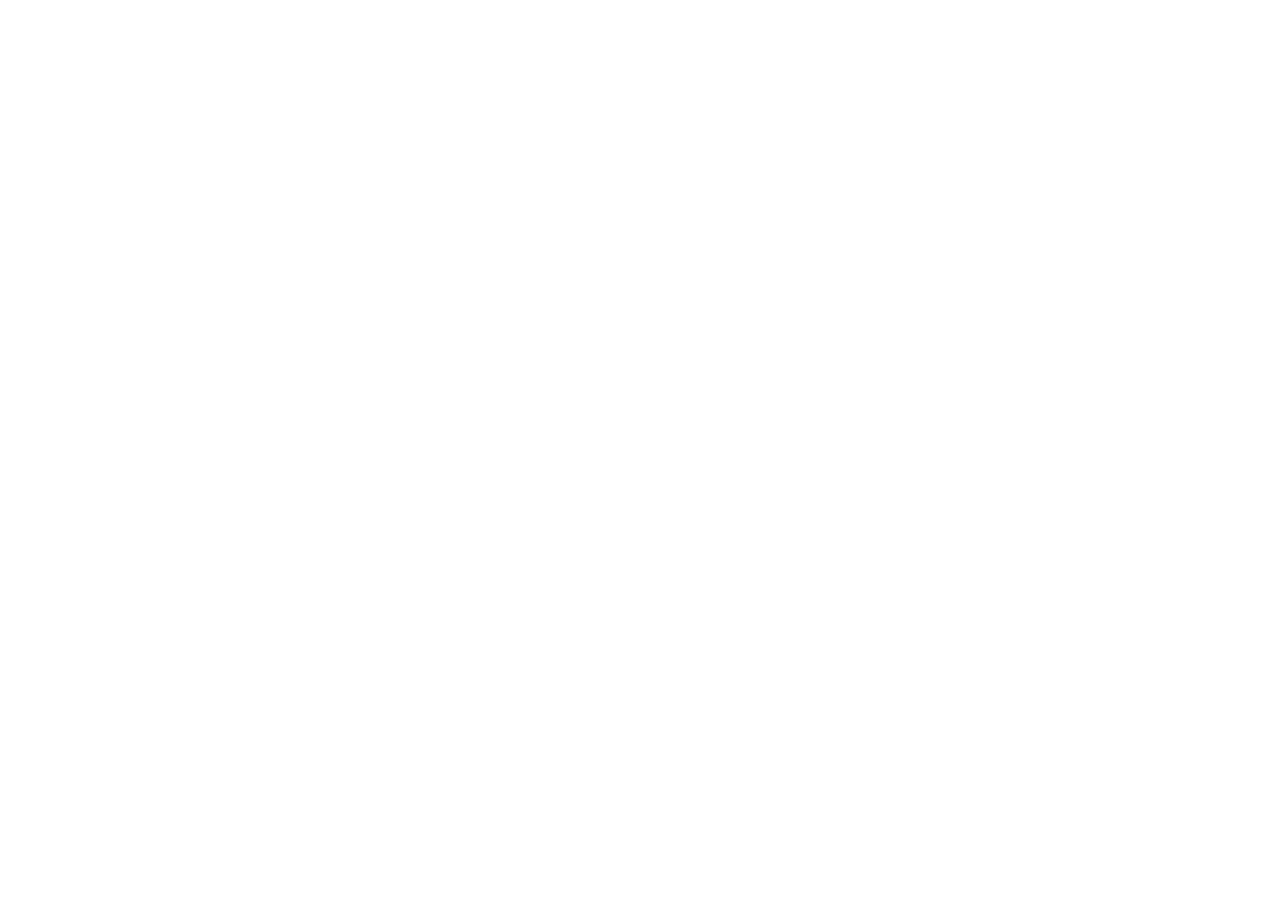
==== index.html @ 6c421e77 "First commit" ====
<!DOCTYPE html>
<html lang="sv">
<head>
    <meta charset="UTF-8">
    <meta name="viewport" content="width=device-width, initial-scale=1.0">
    <title>Uppgift2</title>
</head>
<body>
  
</body>
</html>
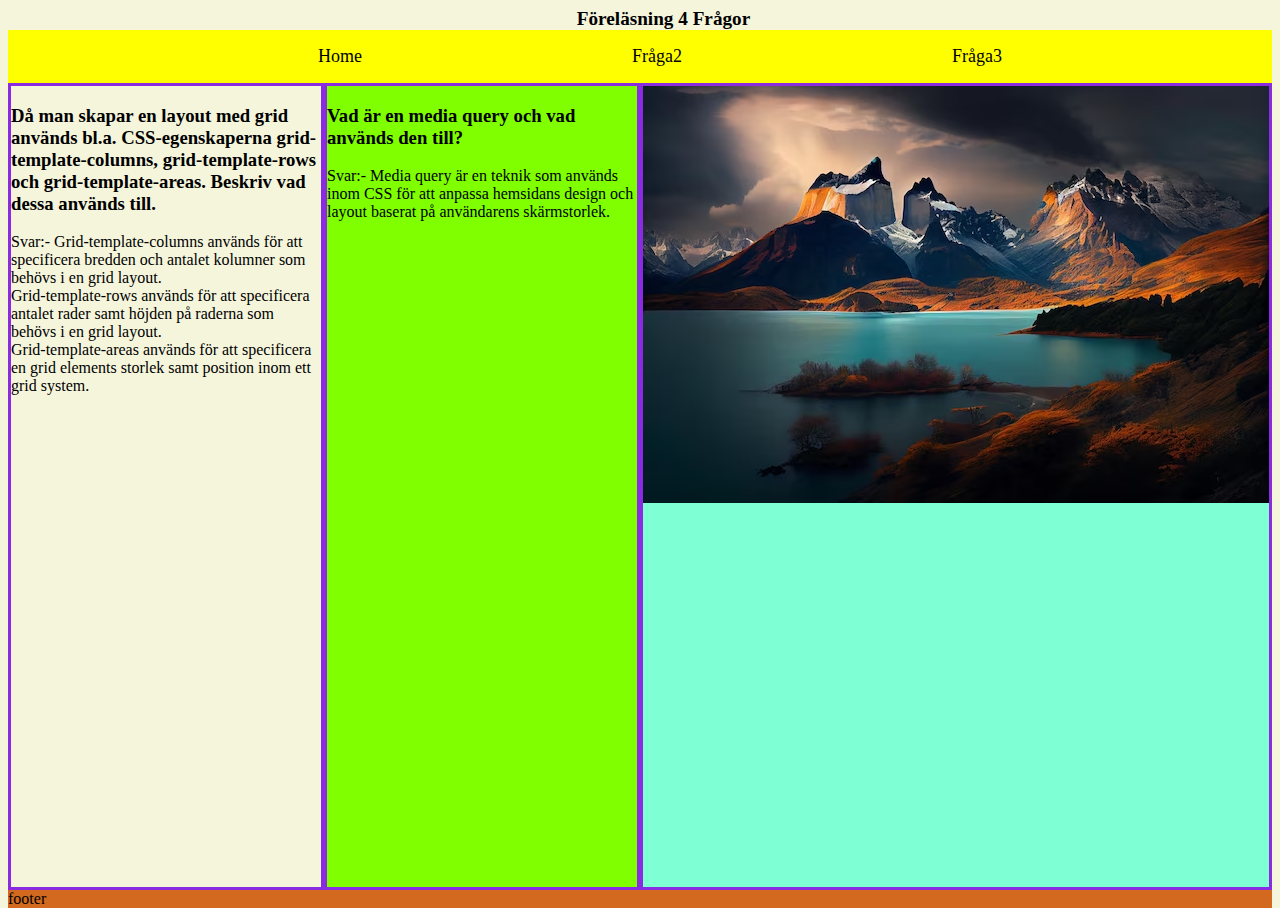
==== commit e661e3f6: "modified code" ====
--- a/index.html
+++ b/index.html
@@ -3,9 +3,56 @@
 <head>
     <meta charset="UTF-8">
     <meta name="viewport" content="width=device-width, initial-scale=1.0">
+    <link rel="stylesheet" href="Designwebsite.css">
     <title>Uppgift2</title>
 </head>
+
+<header>Föreläsning 4 Frågor</header>
+
 <body>
-  
+  <div class="navBar">
+    <ul>
+        <li>
+            <a class="mouseon" href="index.html">Home</a>
+        </li>
+        <li>
+            <a class="mouseon" href="Fråga2.html">Fråga2</a>
+        </li>
+        <li>
+            <a class="mouseon" href="Fråga3.html">Fråga3</a>
+        </li>
+    </ul>
+</div>
+
+    <div id="content1">
+        <h3>
+            Då man skapar en layout med grid används bl.a. CSS-egenskaperna grid-template-columns, grid-template-rows och grid-template-areas. Beskriv vad dessa används till.
+        </h3>
+        <p>
+            Svar:- Grid-template-columns används för att specificera bredden och antalet kolumner som behövs i en grid layout. <br> Grid-template-rows används för att specificera antalet rader samt höjden på raderna som behövs i en grid layout. <br> Grid-template-areas används för att specificera en grid elements storlek samt position inom ett grid system.
+        </p>
+        </div>
+
+    <div id="content2">
+        <h3>
+            Vad är en media query och vad används den till?
+        </h3>
+
+        <p>
+        Svar:- Media query är en teknik som används inom CSS för att anpassa hemsidans design och layout baserat på användarens skärmstorlek. 
+        </p>
+    </div>
+
+
+
+    <div id="content3">
+        <img id="bild1" src="naturalbeauty.avif" alt="">
+    </div>
+ 
+
+<footer>
+footer
+</footer>
+
 </body>
 </html>--- a/Designwebsite.css
+++ b/Designwebsite.css
@@ -0,0 +1,87 @@
+html{
+    height: 100%;
+}
+
+header{
+    font-family: Georgia, 'Times New Roman', Times, serif;
+    font-size:larger;
+    font-weight: bold;
+}
+
+h1{
+    font-family: Georgia, 'Times New Roman', Times, serif;
+}
+
+body {
+    height: 100%;
+    background-color: beige;
+    font-family: Cambria, Cochin, Georgia, Times, 'Times New Roman', serif;
+    display: grid;
+    grid-template-rows: min-content min-content auto min-content;
+    grid-template-columns: 1fr 1fr 1fr;
+    grid-template-areas:
+      "header header header"
+      "navBar navBar navBar"
+      "content1 content2 content3"
+      "footer footer footer";
+  }
+  
+  header {
+    grid-area: header;
+    margin-left: 45%;
+  }
+  
+  .navBar {
+    grid-area: navBar;
+    background-color: yellow;
+    align-items: center;
+  }
+  
+  .navBar ul{
+    display: flex;
+    list-style: none;
+    justify-content: space-evenly;
+    font-weight: bold;
+  }
+
+  .mouseon{
+    font-size: 18px;
+    text-decoration: none;
+    color: black;
+  }
+
+  .mouseon:hover{
+    background-color: white;
+  }
+
+  .mouseon:not(:hover){
+    font-weight: lighter;
+  }
+  #content1 {
+    grid-area: content1;
+    border-style: solid;
+    border-color: blueviolet;
+  }
+  
+  #content2 {
+    grid-area: content2;
+    background-color: chartreuse;
+    border-style: solid;
+    border-color: blueviolet;
+  }
+  
+  #content3 {
+    grid-area: content3;
+    background-color: aquamarine;
+    border-style: solid;
+    border-color: blueviolet;
+  }
+  
+  footer {
+    grid-area: footer;
+    background-color: chocolate;
+  }
+
+  #bild1{
+    width: auto;
+  }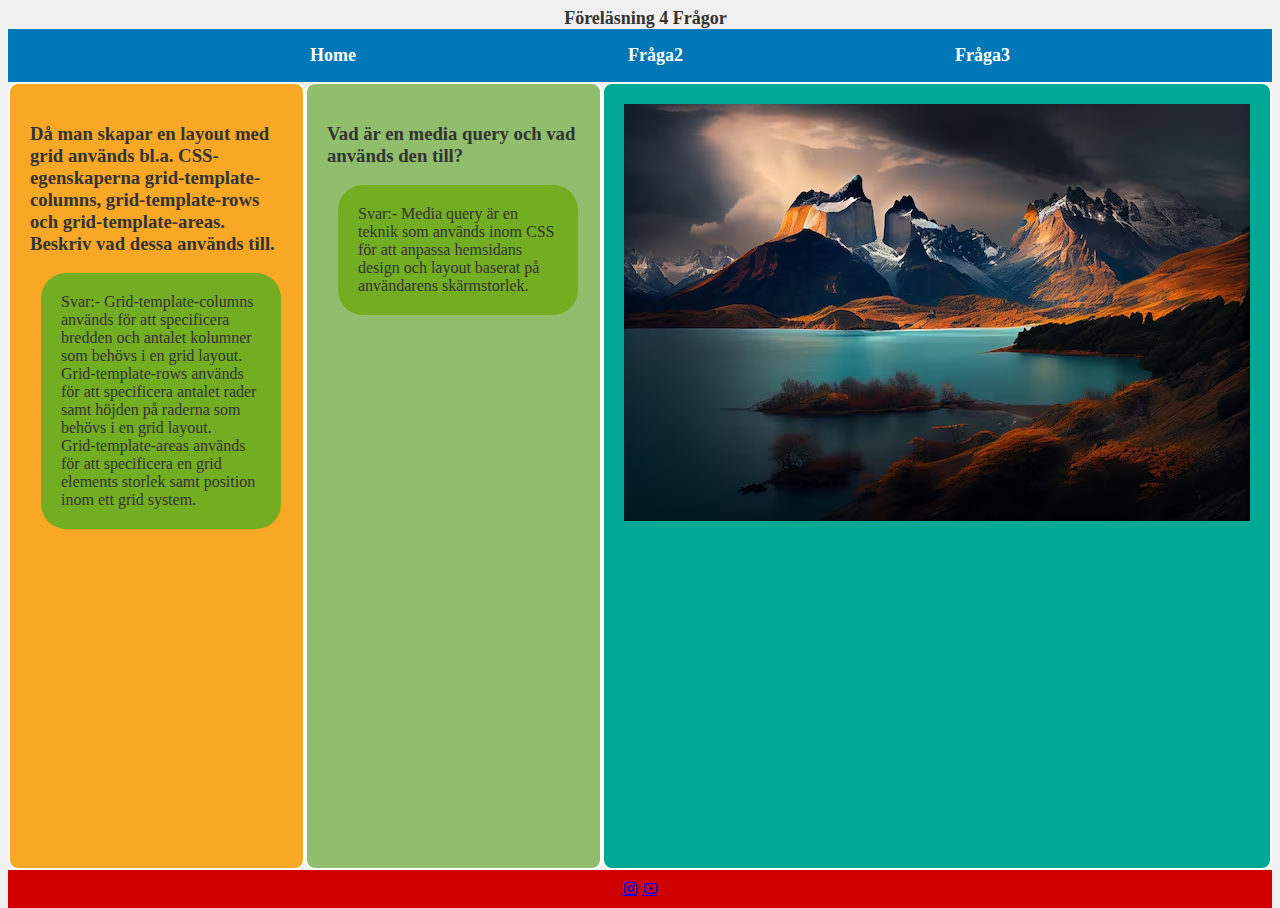
==== commit b4bb898c: "3 change" ====
--- a/index.html
+++ b/index.html
@@ -4,6 +4,7 @@
     <meta charset="UTF-8">
     <meta name="viewport" content="width=device-width, initial-scale=1.0">
     <link rel="stylesheet" href="Designwebsite.css">
+    <link rel="stylesheet" href="fonts/remixicon.css">
     <title>Uppgift2</title>
 </head>
 
@@ -51,7 +52,10 @@
  
 
 <footer>
-footer
+    <div class="icons">
+        <a href="https://www.instagram.com/hassanito.ali/"><i class="ri-instagram-line"></i></a>
+        <a href="https://www.youtube.com/watch?v=bMFb5umJurI&ab_channel=RKUtbildning"><i class="ri-youtube-line"></i></a>
+    </div>
 </footer>
 
 </body>
--- a/Designwebsite.css
+++ b/Designwebsite.css
@@ -1,87 +1,101 @@
-html{
-    height: 100%;
+html {
+  height: 100%;
 }
 
-header{
-    font-family: Georgia, 'Times New Roman', Times, serif;
-    font-size:larger;
-    font-weight: bold;
-}
-
-h1{
-    font-family: Georgia, 'Times New Roman', Times, serif;
+p{
+  border-radius: 25px;
+  background: #73AD21;
+  padding: 20px;
+  width: 200px;
+  height: auto;
+  margin-left: 11px;
 }
 
 body {
-    height: 100%;
-    background-color: beige;
-    font-family: Cambria, Cochin, Georgia, Times, 'Times New Roman', serif;
-    display: grid;
-    grid-template-rows: min-content min-content auto min-content;
-    grid-template-columns: 1fr 1fr 1fr;
-    grid-template-areas:
-      "header header header"
-      "navBar navBar navBar"
-      "content1 content2 content3"
-      "footer footer footer";
-  }
-  
-  header {
-    grid-area: header;
-    margin-left: 45%;
-  }
-  
-  .navBar {
-    grid-area: navBar;
-    background-color: yellow;
-    align-items: center;
-  }
-  
-  .navBar ul{
-    display: flex;
-    list-style: none;
-    justify-content: space-evenly;
-    font-weight: bold;
-  }
+  height: 100%;
+  background-color: #f0f0f0; 
+  font-family: Cambria, Cochin, Georgia, Times, 'Times New Roman', serif;
+  display: grid;
+  grid-template-rows: min-content min-content auto min-content;
+  grid-template-columns: 1fr 1fr 1fr;
+  grid-template-areas:
+    "header header header"
+    "navBar navBar navBar"
+    "content1 content2 content3"
+    "footer footer footer";
+}
 
-  .mouseon{
-    font-size: 18px;
-    text-decoration: none;
-    color: black;
-  }
+header {
+  grid-area: header;
+  margin-left: 44%;
+  color: #333; 
+  font-weight: bolder;
+  font-size: 18px;
+}
 
-  .mouseon:hover{
-    background-color: white;
-  }
+.navBar {
+  grid-area: navBar;
+  background-color: #0077b6; 
+  align-items: center;
+}
 
-  .mouseon:not(:hover){
-    font-weight: lighter;
-  }
-  #content1 {
-    grid-area: content1;
-    border-style: solid;
-    border-color: blueviolet;
-  }
-  
-  #content2 {
-    grid-area: content2;
-    background-color: chartreuse;
-    border-style: solid;
-    border-color: blueviolet;
-  }
-  
-  #content3 {
-    grid-area: content3;
-    background-color: aquamarine;
-    border-style: solid;
-    border-color: blueviolet;
-  }
-  
-  footer {
-    grid-area: footer;
-    background-color: chocolate;
-  }
+.navBar ul {
+  display: flex;
+  list-style: none;
+  justify-content: space-evenly;
+  font-weight: bold;
+}
 
-  #bild1{
-    width: auto;
-  }+.mouseon {
+  font-size: 18px;
+  text-decoration: none;
+  color: #fff; 
+  padding: 5px 10px;
+  border-radius: 5px;
+  transition: background-color 0.9s ease-in-out;
+}
+
+.mouseon:hover {
+  background-color: #ff6b6b; 
+  color: #333; 
+  font-weight: bold;
+}
+
+#content1 {
+  grid-area: content1;
+  background-color: #f9a826; 
+  border: 2px solid #fff; 
+  padding: 20px;
+  border-radius: 10px;
+  color: #333; 
+}
+
+#content2 {
+  grid-area: content2;
+  background-color: #90be6d; 
+  border: 2px solid #fff; 
+  padding: 20px;
+  border-radius: 10px;
+  color: #333; 
+}
+
+#content3 {
+  grid-area: content3;
+  background-color: #00a896; 
+  border: 2px solid #fff; 
+  padding: 20px;
+  border-radius: 10px;
+  color: #333; 
+}
+
+footer {
+  grid-area: footer;
+  background-color: #d00000;
+  color: #fff; 
+  padding: 10px;
+  text-align: center;
+}
+
+#bild1{
+  width: auto;
+}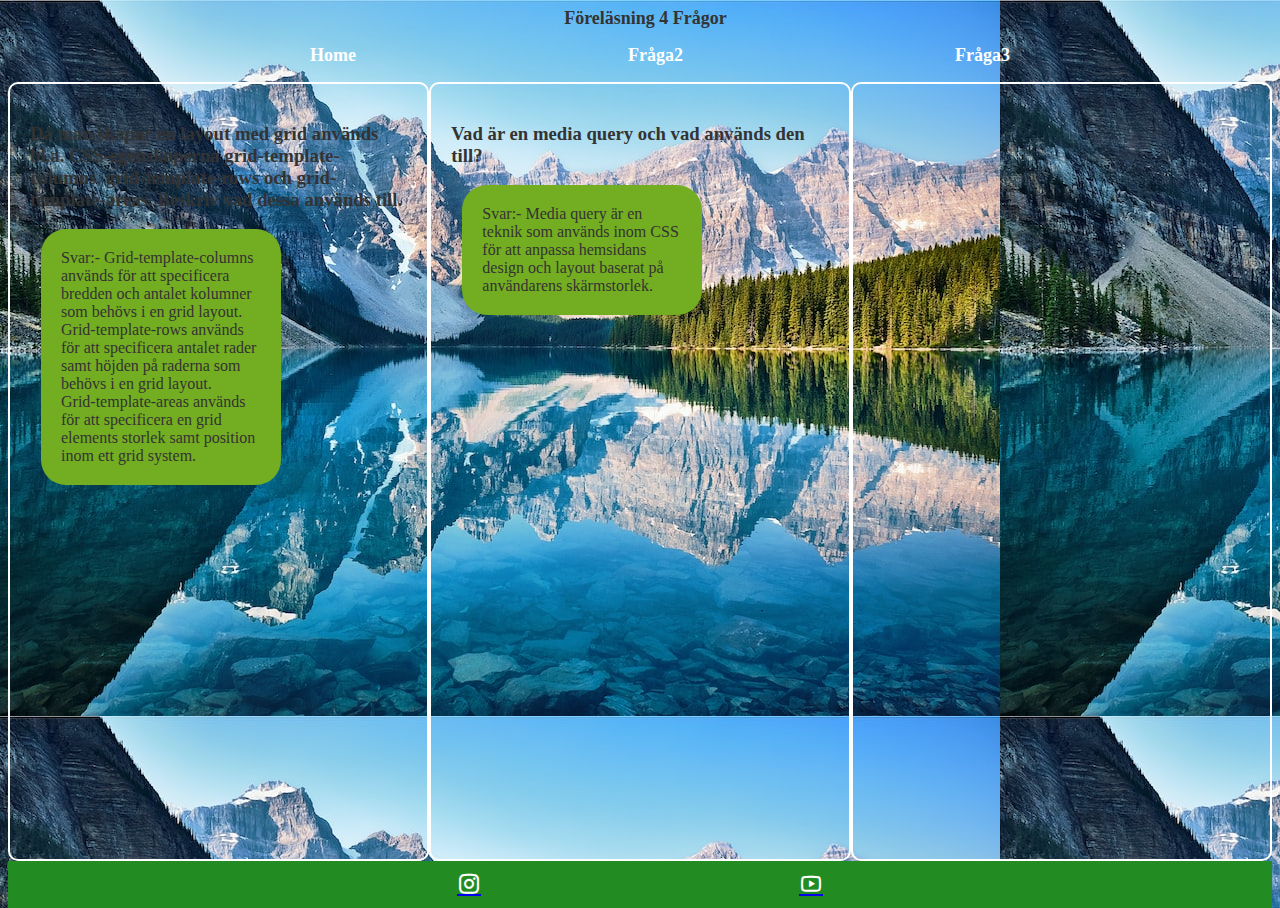
==== commit a3ce4ed8: "Change 5" ====
--- a/index.html
+++ b/index.html
@@ -47,14 +47,14 @@
 
 
     <div id="content3">
-        <img id="bild1" src="naturalbeauty.avif" alt="">
+
     </div>
  
 
 <footer>
     <div class="icons">
         <a href="https://www.instagram.com/hassanito.ali/"><i class="ri-instagram-line"></i></a>
-        <a href="https://www.youtube.com/watch?v=bMFb5umJurI&ab_channel=RKUtbildning"><i class="ri-youtube-line"></i></a>
+       <a href="https://www.youtube.com/watch?v=bMFb5umJurI&ab_channel=RKUtbildning"><i class="ri-youtube-line"></i></a>
     </div>
 </footer>
 
--- a/Designwebsite.css
+++ b/Designwebsite.css
@@ -13,7 +13,7 @@
 
 body {
   height: 100%;
-  background-color: #f0f0f0; 
+  background-image: url(photo-1503614472-8c93d56e92ce.jpg); 
   font-family: Cambria, Cochin, Georgia, Times, 'Times New Roman', serif;
   display: grid;
   grid-template-rows: min-content min-content auto min-content;
@@ -34,8 +34,7 @@
 }
 
 .navBar {
-  grid-area: navBar;
-  background-color: #0077b6; 
+  grid-area: navBar; 
   align-items: center;
 }
 
@@ -56,24 +55,22 @@
 }
 
 .mouseon:hover {
-  background-color: #ff6b6b; 
-  color: #333; 
+  background-color: forestgreen;  
   font-weight: bold;
 }
 
 #content1 {
-  grid-area: content1;
-  background-color: #f9a826; 
-  border: 2px solid #fff; 
+  grid-area: content1; 
+  border: 2px solid white; 
   padding: 20px;
   border-radius: 10px;
   color: #333; 
+  
 }
 
 #content2 {
-  grid-area: content2;
-  background-color: #90be6d; 
-  border: 2px solid #fff; 
+  grid-area: content2; 
+  border: 2px solid white; 
   padding: 20px;
   border-radius: 10px;
   color: #333; 
@@ -81,8 +78,7 @@
 
 #content3 {
   grid-area: content3;
-  background-color: #00a896; 
-  border: 2px solid #fff; 
+  border: 2px solid white; 
   padding: 20px;
   border-radius: 10px;
   color: #333; 
@@ -90,12 +86,22 @@
 
 footer {
   grid-area: footer;
-  background-color: #d00000;
-  color: #fff; 
+  background-color: forestgreen;
   padding: 10px;
   text-align: center;
 }
 
-#bild1{
-  width: auto;
-}+.icons{
+  font-size: 24px;
+}
+
+.icons i{
+  color: white;
+margin: 156px;  
+transition: all 0.8s ease-in-out;
+}
+
+.icons i:hover{
+  color: #000;
+}
+
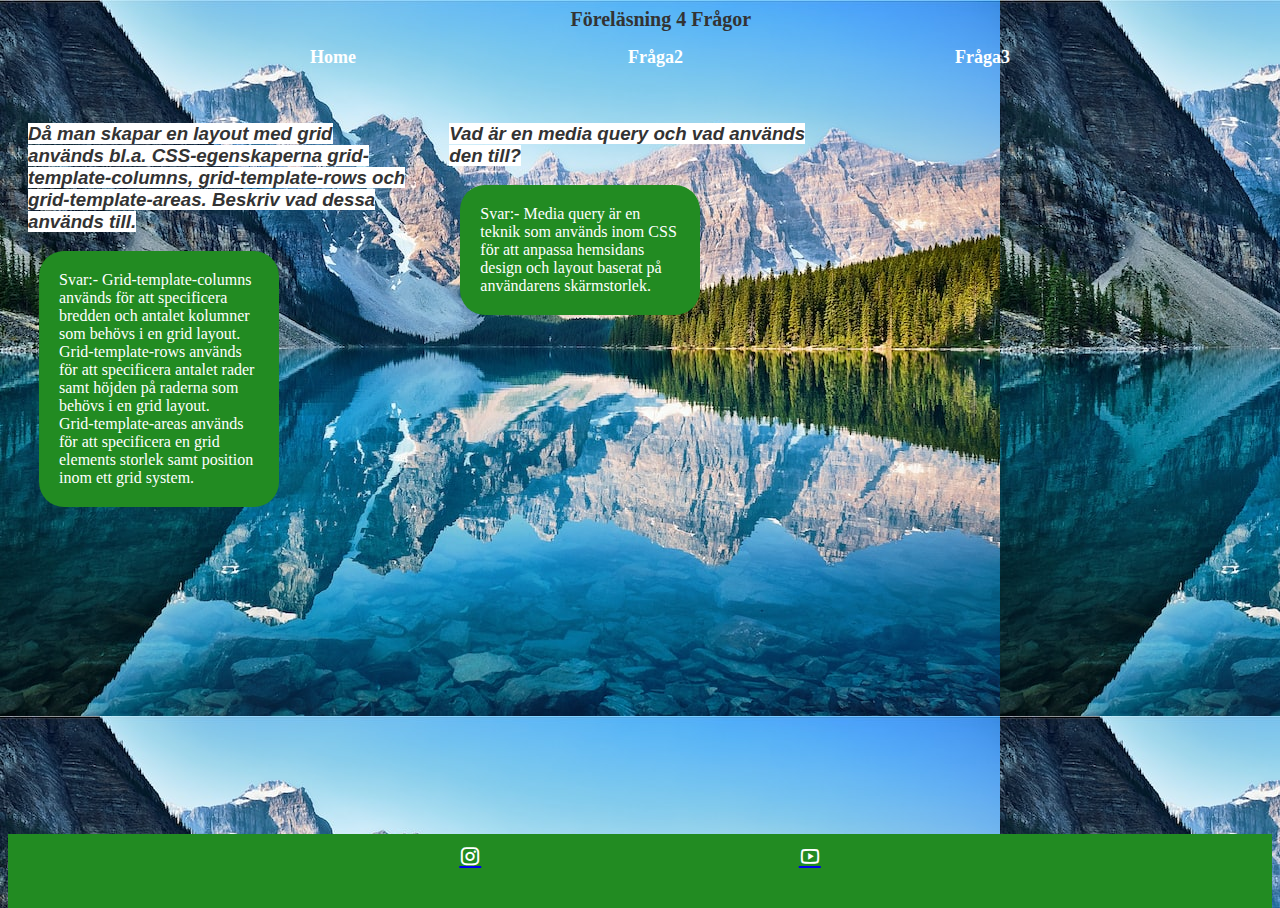
==== commit f0488c98: "4" ====
--- a/index.html
+++ b/index.html
@@ -1,5 +1,6 @@
 <!DOCTYPE html>
 <html lang="sv">
+
 <head>
     <meta charset="UTF-8">
     <meta name="viewport" content="width=device-width, initial-scale=1.0">
@@ -8,39 +9,45 @@
     <title>Uppgift2</title>
 </head>
 
-<header>Föreläsning 4 Frågor</header>
-
 <body>
-  <div class="navBar">
-    <ul>
-        <li>
-            <a class="mouseon" href="index.html">Home</a>
-        </li>
-        <li>
-            <a class="mouseon" href="Fråga2.html">Fråga2</a>
-        </li>
-        <li>
-            <a class="mouseon" href="Fråga3.html">Fråga3</a>
-        </li>
-    </ul>
-</div>
+    <header>Föreläsning 4 Frågor</header>
+    <div class="navBar">
+        <ul>
+            <li>
+                <a class="mouseon" href="index.html">Home</a>
+            </li>
+            <li>
+                <a class="mouseon" href="Fråga2.html">Fråga2</a>
+            </li>
+            <li>
+                <a class="mouseon" href="Fråga3.html">Fråga3</a>
+            </li>
+        </ul>
+    </div>
 
     <div id="content1">
         <h3>
-            Då man skapar en layout med grid används bl.a. CSS-egenskaperna grid-template-columns, grid-template-rows och grid-template-areas. Beskriv vad dessa används till.
+            <span> Då man skapar en layout med grid används bl.a. CSS-egenskaperna grid-template-columns,
+                grid-template-rows och grid-template-areas. Beskriv vad dessa används till.</span>
         </h3>
         <p>
-            Svar:- Grid-template-columns används för att specificera bredden och antalet kolumner som behövs i en grid layout. <br> Grid-template-rows används för att specificera antalet rader samt höjden på raderna som behövs i en grid layout. <br> Grid-template-areas används för att specificera en grid elements storlek samt position inom ett grid system.
+            Svar:- Grid-template-columns används för att specificera bredden och antalet kolumner som behövs i en grid
+            layout. <br> Grid-template-rows används för att specificera antalet rader samt höjden på raderna som behövs
+            i en grid layout. <br> Grid-template-areas används för att specificera en grid elements storlek samt
+            position inom ett grid system.
         </p>
-        </div>
+    </div>
 
     <div id="content2">
         <h3>
-            Vad är en media query och vad används den till?
+            <span>
+                Vad är en media query och vad används den till?
+            </span>
         </h3>
 
         <p>
-        Svar:- Media query är en teknik som används inom CSS för att anpassa hemsidans design och layout baserat på användarens skärmstorlek. 
+            Svar:- Media query är en teknik som används inom CSS för att anpassa hemsidans design och layout baserat på
+            användarens skärmstorlek.
         </p>
     </div>
 
@@ -49,14 +56,16 @@
     <div id="content3">
 
     </div>
- 
 
-<footer>
-    <div class="icons">
-        <a href="https://www.instagram.com/hassanito.ali/"><i class="ri-instagram-line"></i></a>
-       <a href="https://www.youtube.com/watch?v=bMFb5umJurI&ab_channel=RKUtbildning"><i class="ri-youtube-line"></i></a>
-    </div>
-</footer>
+
+    <footer>
+        <div class="icons">
+            <a href="https://www.instagram.com/hassanito.ali/"><i class="ri-instagram-line"></i></a>
+            <a href="https://www.youtube.com/watch?v=bMFb5umJurI&ab_channel=RKUtbildning"><i
+                    class="ri-youtube-line"></i></a>
+        </div>
+    </footer>
 
 </body>
+
 </html>--- a/Designwebsite.css
+++ b/Designwebsite.css
@@ -2,18 +2,28 @@
   height: 100%;
 }
 
-p{
+h3 {
+  font-style: italic;
+  font-family: Arial, Helvetica, sans-serif;
+}
+
+span {
+  background-color: #fff;
+}
+
+p {
   border-radius: 25px;
-  background: #73AD21;
+  background: forestgreen;
   padding: 20px;
   width: 200px;
   height: auto;
   margin-left: 11px;
+  color: #fff;
 }
 
 body {
   height: 100%;
-  background-image: url(photo-1503614472-8c93d56e92ce.jpg); 
+  background-image: url(photo-1503614472-8c93d56e92ce.jpg);
   font-family: Cambria, Cochin, Georgia, Times, 'Times New Roman', serif;
   display: grid;
   grid-template-rows: min-content min-content auto min-content;
@@ -27,14 +37,14 @@
 
 header {
   grid-area: header;
-  margin-left: 44%;
-  color: #333; 
+  margin-left: 44.5%;
+  color: #333;
   font-weight: bolder;
-  font-size: 18px;
+  font-size: 20px;
 }
 
 .navBar {
-  grid-area: navBar; 
+  grid-area: navBar;
   align-items: center;
 }
 
@@ -48,40 +58,39 @@
 .mouseon {
   font-size: 18px;
   text-decoration: none;
-  color: #fff; 
+  color: #fff;
   padding: 5px 10px;
   border-radius: 5px;
   transition: background-color 0.9s ease-in-out;
 }
 
 .mouseon:hover {
-  background-color: forestgreen;  
+  background-color: forestgreen;
   font-weight: bold;
 }
 
 #content1 {
-  grid-area: content1; 
-  border: 2px solid white; 
+  grid-area: content1;
+  border: 2px solid hidden;
   padding: 20px;
   border-radius: 10px;
-  color: #333; 
-  
+  color: #333;
 }
 
 #content2 {
-  grid-area: content2; 
-  border: 2px solid white; 
+  grid-area: content2;
+  border: 2px solid hidden;
   padding: 20px;
   border-radius: 10px;
-  color: #333; 
+  color: #333;
 }
 
 #content3 {
   grid-area: content3;
-  border: 2px solid white; 
+  border: 2px solid hidden;
   padding: 20px;
   border-radius: 10px;
-  color: #333; 
+  color: #333;
 }
 
 footer {
@@ -89,19 +98,20 @@
   background-color: forestgreen;
   padding: 10px;
   text-align: center;
+  height: 6vh;
 }
 
-.icons{
-  font-size: 24px;
+.icons {
+  font-size: 22px;
 }
 
-.icons i{
+.icons i {
   color: white;
-margin: 156px;  
-transition: all 0.8s ease-in-out;
+  margin: 156px;
+  transition: all 0.6s ease-in-out;
 }
 
-.icons i:hover{
+.icons i:hover {
   color: #000;
-}
-
+  font-size: 36px;
+}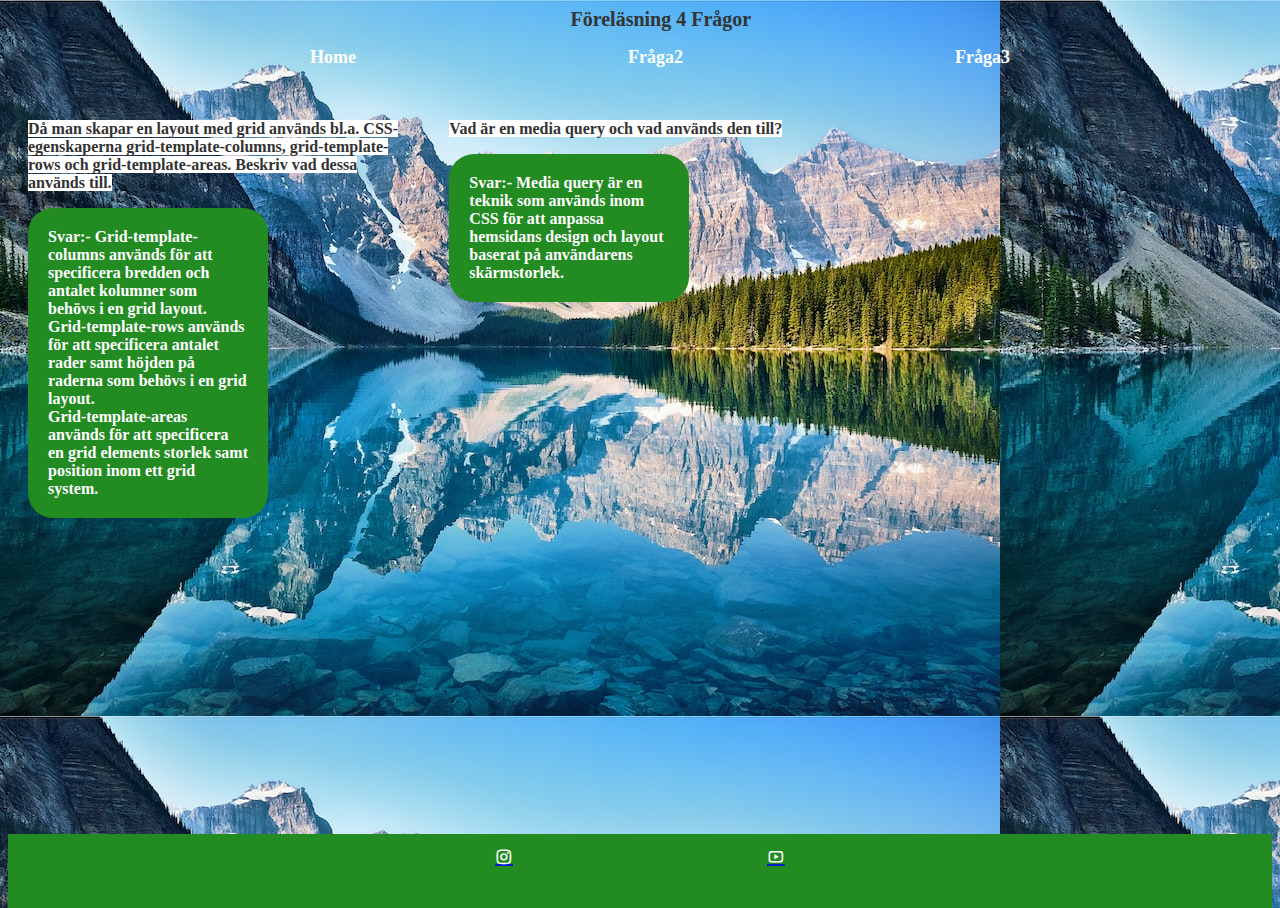
==== commit aa80b05e: "9ionde ändringen" ====
--- a/index.html
+++ b/index.html
@@ -60,7 +60,7 @@
 
     <footer>
         <div class="icons">
-            <a href="https://www.instagram.com/hassanito.ali/"><i class="ri-instagram-line"></i></a>
+            <a href="https://www.instagram.com/linneuniversitetet/?hl=en"><i class="ri-instagram-line"></i></a>
             <a href="https://www.youtube.com/watch?v=bMFb5umJurI&ab_channel=RKUtbildning"><i
                     class="ri-youtube-line"></i></a>
         </div>
--- a/Designwebsite.css
+++ b/Designwebsite.css
@@ -3,8 +3,8 @@
 }
 
 h3 {
-  font-style: italic;
-  font-family: Arial, Helvetica, sans-serif;
+  font-family: Georgia, 'Times New Roman', Times, serif;
+  font-size: medium;
 }
 
 span {
@@ -17,8 +17,8 @@
   padding: 20px;
   width: 200px;
   height: auto;
-  margin-left: 11px;
   color: #fff;
+  font-weight: bold;
 }
 
 body {
@@ -61,7 +61,7 @@
   color: #fff;
   padding: 5px 10px;
   border-radius: 5px;
-  transition: background-color 0.9s ease-in-out;
+  transition: background-color 0.6s ease-in-out;
 }
 
 .mouseon:hover {
@@ -103,6 +103,7 @@
 
 .icons {
   font-size: 22px;
+  transform: scale(0.8);
 }
 
 .icons i {
@@ -113,5 +114,107 @@
 
 .icons i:hover {
   color: #000;
-  font-size: 36px;
+  font-size: 38px;
+}
+
+@media (max-width: 800px) {
+  header {
+    padding: 15px 3%;
+    transition: 0.2s;
+    margin-left: 39%;
+    color: white;
+  }
+
+  h3 {
+    font-size: small;
+  }
+
+  p {
+    border-radius: 20px;
+    background: lightseagreen;
+    padding: 15px;
+    width: 150px;
+    height: auto;
+    color: #fff;
+    font-weight: bold;
+  }
+
+  body {
+    background-image: url(naturalbeauty.avif);
+    font-size: medium;
+    font-family: 'Times New Roman', Times, serif;
+  }
+
+  .mouseon:hover {
+    background-color: lightseagreen;
+  }
+
+  footer {
+    background-color: lightseagreen;
+  }
+
+  .icons {
+    padding: 0 3%;
+    transition: 0.2s;
+  }
+
+  @media (max-width: 550px) {
+
+    header {
+      padding: 10px 3%;
+      transition: 0.4s;
+      margin-left: 32%;
+      color: white;
+    }
+
+    h3 {
+      font-size: smaller;
+      padding: 10px;
+      margin-left: auto;
+
+    }
+
+    .navBar ul {
+      display: flex;
+      align-items: center;
+      justify-content: space-evenly;
+      margin-right: 5%;
+    }
+
+    p {
+      margin-left: auto;
+      background-color: orange;
+      border-radius: 13px;
+      width: 200px;
+      height: auto;
+
+    }
+
+    body {
+      display: grid;
+      grid-template-rows: min-content min-content auto min-content;
+      grid-template-columns: 1fr 1fr 1fr;
+      grid-template-areas:
+        "header header header"
+        "navBar navBar navBar"
+        ". content1 ."
+        ". content2 ."
+        ". content3 ."
+        "footer footer footer";
+    }
+
+    .mouseon:hover {
+      background-color: orange;
+    }
+
+    footer {
+      grid-area: footer;
+      background-color: orange;
+      padding: 8px;
+      text-align: center;
+      height: 6vh;
+
+
+    }
+  }
 }